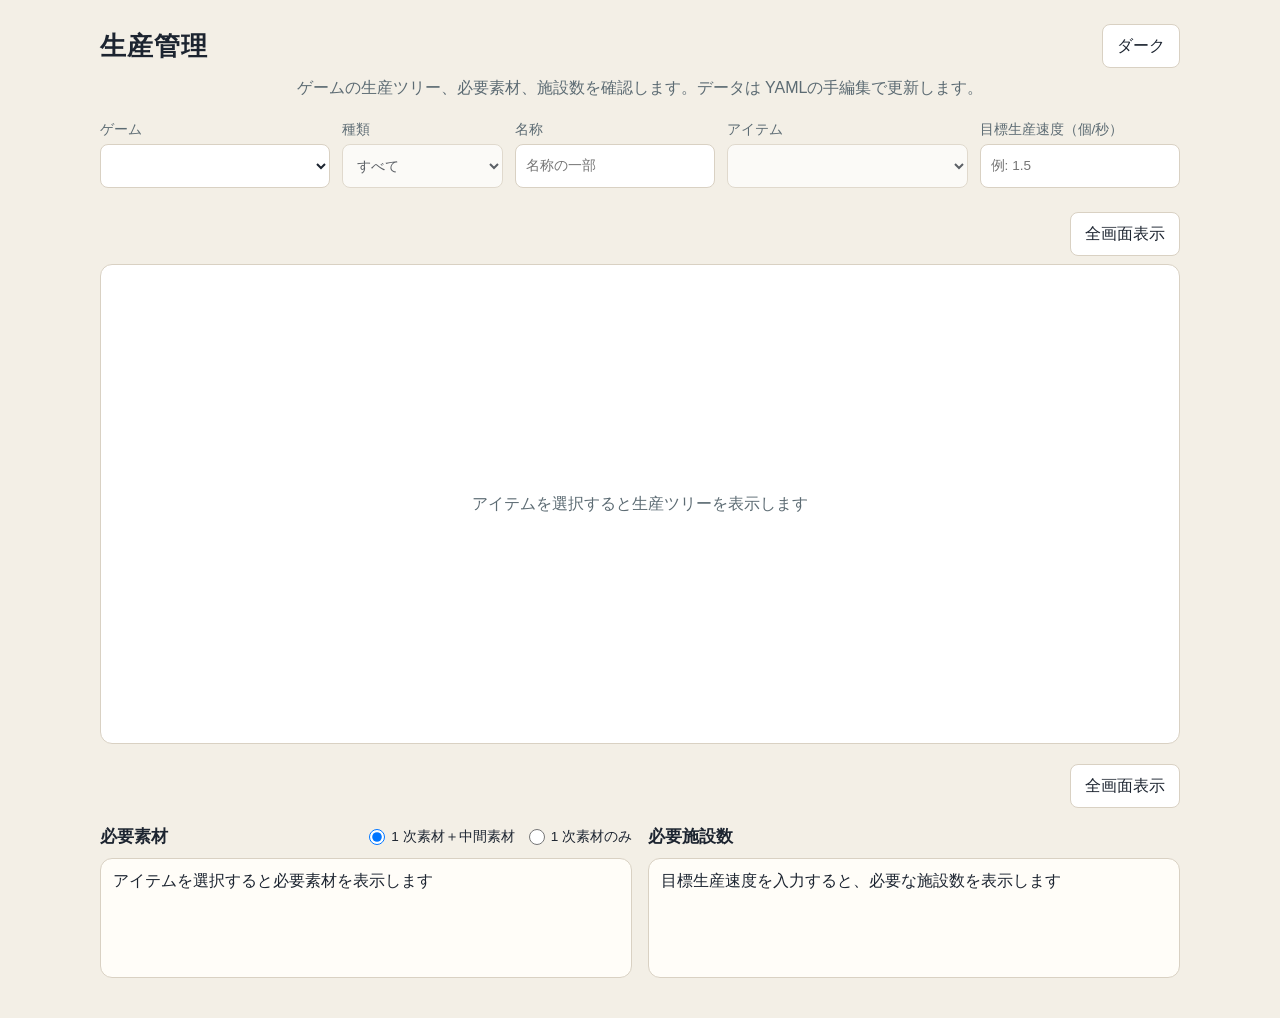
==== web/index.html @ 37fa9b29 "初回コミット" ====
<!DOCTYPE html>
<html lang="ja">
<head>
  <meta charset="UTF-8">
  <meta name="viewport" content="width=device-width, initial-scale=1">
  <title>生産管理</title>
  <script>
    (function () {
      var theme = "light";
      try {
        var saved = localStorage.getItem("gpm-theme");
        if (saved === "light" || saved === "dark") theme = saved;
        else if (window.matchMedia("(prefers-color-scheme: dark)").matches) theme = "dark";
      } catch (e) {
        if (window.matchMedia("(prefers-color-scheme: dark)").matches) theme = "dark";
      }
      document.documentElement.setAttribute("data-theme", theme);
    })();
  </script>
  <link rel="stylesheet" href="style.css">
</head>
<body>
  <header class="top">
    <div class="title-row">
      <h1>生産管理</h1>
      <button type="button" id="theme-toggle" class="theme-toggle" aria-pressed="false">ダーク</button>
    </div>
    <p class="lede">ゲームの生産ツリー、必要素材、施設数を確認します。データは YAMLの手編集で更新します。</p>
  </header>

  <section id="errors" class="errors" hidden></section>

  <section class="controls">
    <label>ゲーム
      <select id="game-select"></select>
    </label>
    <label>種類
      <select id="type-filter" disabled>
        <option value="">すべて</option>
      </select>
    </label>
    <label>名称
      <input id="name-filter" type="search" autocomplete="off" placeholder="名称の一部" disabled>
    </label>
    <label>アイテム
      <select id="item-select" disabled></select>
    </label>
    <label>目標生産速度（個/秒）
      <input id="rate-input" type="text" inputmode="decimal" autocomplete="off" placeholder="例: 1.5">
    </label>
  </section>
  <p id="filter-empty" class="warn" hidden>一致するアイテムがありません</p>
  <p id="rate-error" class="warn" hidden></p>
  <p id="empty-game" class="warn" hidden>表示可能なアイテムがありません</p>

  <div id="tree-panel">
    <div class="panel-toolbar">
      <p id="tree-notice" class="notice"></p>
      <button type="button" id="tree-fullscreen" class="fullscreen-toggle" aria-pressed="false" aria-controls="tree-panel">全画面表示</button>
    </div>
    <p id="tree-placeholder" class="placeholder">アイテムを選択すると生産ツリーを表示します</p>
    <div id="cy" hidden></div>
  </div>

  <section class="columns" id="lists-panel">
    <div class="lists-toolbar">
      <button type="button" id="lists-fullscreen" class="fullscreen-toggle" aria-pressed="false" aria-controls="lists-panel">全画面表示</button>
    </div>
    <div>
      <div class="section-head">
        <h2>必要素材</h2>
        <div class="summary-mode" role="radiogroup" aria-label="必要素材の表示">
          <label class="summary-mode-option">
            <input type="radio" name="summary-mode" value="all" checked>
            1 次素材＋中間素材
          </label>
          <label class="summary-mode-option">
            <input type="radio" name="summary-mode" value="primary">
            1 次素材のみ
          </label>
        </div>
      </div>
      <ul id="materials"></ul>
    </div>
    <div>
      <h2>必要施設数</h2>
      <ul id="facilities"></ul>
    </div>
  </section>

  <script src="vendor/cytoscape.min.js"></script>
  <script src="app.js"></script>
</body>
</html>
---- web/style.css ----
:root {
  color-scheme: light;
  --ink: #1c2430;
  --muted: #5c6b73;
  --paper: #f3efe6;
  --card: #fffdf8;
  --line: #d9d1c3;
  --teal: #0f5f5c;
  --teal-dark: #0b4543;
  --warn: #8a2e24;
  --warn-bg: #f8e8e4;
  --field: #ffffff;
  --root-bg: #e7f3f2;
  --node: #0f5f5c;
  --node-ink: #ffffff;
  --edge: #5c6b73;
  --edge-label: #1c2430;
  --node-card: #fffdf8;
  --node-leaf: #d7ebe4;
  --node-chip: #f3efe6;
}

:root[data-theme="dark"] {
  color-scheme: dark;
  --ink: #e7e2d6;
  --muted: #b3aa9c;
  --paper: #16181d;
  --card: #22262e;
  --line: #3c4450;
  --teal: #5ecfc8;
  --teal-dark: #9ee8e2;
  --warn: #f0b0a8;
  --warn-bg: #3a2420;
  --field: #1b1e24;
  --root-bg: #1c3331;
  --node: #1a6e6a;
  --node-ink: #f3fffe;
  --edge: #9aa6ad;
  --edge-label: #e7e2d6;
  --node-card: #22262e;
  --node-leaf: #1a3330;
  --node-chip: #2a3338;
}

* { box-sizing: border-box; }

body {
  margin: 0;
  font-family: "Segoe UI", "Yu Gothic UI", "Hiragino Sans", sans-serif;
  color: var(--ink);
  background: var(--paper);
  line-height: 1.5;
}

.top, .controls, .errors, .columns, .notice, .warn, .placeholder, #cy {
  width: min(1080px, calc(100% - 32px));
  margin-left: auto;
  margin-right: auto;
}

.top {
  display: flex;
  flex-direction: column;
  gap: 4px;
  padding: 24px 0 8px;
}

.title-row {
  display: flex;
  align-items: center;
  gap: 10px;
  width: 100%;
}

h1 {
  margin: 0;
  font-size: 1.6rem;
  letter-spacing: 0.04em;
}

h2 { font-size: 1.05rem; margin: 0 0 8px; }

.section-head {
  display: flex;
  flex-wrap: wrap;
  align-items: center;
  justify-content: space-between;
  gap: 8px 12px;
  margin-bottom: 8px;
}

.section-head h2 { margin: 0; }

.summary-mode {
  display: flex;
  flex-wrap: wrap;
  align-items: center;
  gap: 8px 14px;
}

.summary-mode-option {
  flex-direction: row;
  align-items: center;
  gap: 6px;
  margin: 0;
  color: var(--ink);
  font-size: 0.85rem;
  cursor: pointer;
}

.summary-mode-option input {
  width: 1rem;
  height: 1rem;
  min-height: 0;
  margin: 0;
  padding: 0;
}

.lede, .placeholder {
  margin: 4px 0 0;
  color: var(--muted);
  text-align: center;
}

.theme-toggle,
.fullscreen-toggle {
  min-height: 44px;
  padding: 8px 14px;
  border: 1px solid var(--line);
  border-radius: 8px;
  background: var(--field);
  color: var(--ink);
  font: inherit;
  cursor: pointer;
  white-space: nowrap;
}

.theme-toggle {
  margin-left: auto;
}

.fullscreen-toggle {
  flex: 0 0 auto;
}

.panel-toolbar,
.lists-toolbar {
  display: flex;
  align-items: center;
  justify-content: flex-end;
  gap: 12px;
}

.panel-toolbar {
  width: min(1080px, calc(100% - 32px));
  margin: 12px auto 0;
}

.panel-toolbar .notice {
  width: auto;
  flex: 1 1 auto;
  min-width: 0;
  margin: 0;
}

.lists-toolbar {
  grid-column: 1 / -1;
}

/* ブラウザ内最大化。通常時の幅・高さは上書きせず、このクラスが付いたときだけ広げる。 */
.is-fullscreen {
  position: fixed;
  inset: 0;
  width: 100vw;
  height: 100vh;
  z-index: 1000;
  margin: 0;
  background: var(--paper);
}

#tree-panel.is-fullscreen {
  display: flex;
  flex-direction: column;
  padding: 12px 16px 16px;
  overflow: hidden;
}

#tree-panel.is-fullscreen .panel-toolbar {
  width: 100%;
  margin: 0;
  flex: 0 0 auto;
}

#tree-panel.is-fullscreen #cy,
#tree-panel.is-fullscreen #tree-placeholder {
  width: 100%;
  height: auto;
  min-height: 0;
  flex: 1 1 auto;
  margin: 8px 0 0;
}

.columns.is-fullscreen {
  padding: 16px;
  overflow: auto;
  align-content: start;
}

.columns.is-fullscreen .lists-toolbar {
  position: sticky;
  top: 0;
  z-index: 1;
  background: var(--paper);
  padding-bottom: 8px;
}

.controls {
  display: grid;
  grid-template-columns: 1.15fr 0.8fr 1fr 1.2fr 1fr;
  gap: 12px;
  padding: 12px 0;
}

label {
  display: flex;
  flex-direction: column;
  gap: 4px;
  font-size: 0.85rem;
  color: var(--muted);
}

select, input {
  min-height: 44px;
  padding: 8px 10px;
  border: 1px solid var(--line);
  border-radius: 8px;
  background: var(--field);
  color: var(--ink);
  font: inherit;
}

#cy {
  height: 480px;
  margin-top: 8px;
  border: 1px solid var(--line);
  border-radius: 12px;
  background: var(--field);
  position: relative;
}

.node-card-layer {
  position: absolute;
  inset: 0;
  overflow: hidden;
  pointer-events: none;
  z-index: 10;
}

.node-card {
  position: absolute;
  left: 0;
  top: 0;
  box-sizing: border-box;
  display: flex;
  flex-direction: column;
  gap: 6px;
  padding: 8px 10px;
  border: 1px solid var(--line);
  border-radius: 10px;
  background: var(--node-card);
  color: var(--ink);
  transform-origin: top left;
  overflow: hidden;
}

.node-card.leaf {
  background: var(--node-leaf);
}

.node-card-head {
  display: flex;
  align-items: center;
  justify-content: space-between;
  gap: 8px;
  height: 22px;
}

.node-card-name {
  min-width: 0;
  font-size: 13px;
  font-weight: 650;
  line-height: 22px;
  overflow: hidden;
  text-overflow: ellipsis;
  white-space: nowrap;
}

.node-card-type {
  flex: 0 0 auto;
  max-width: 42%;
  color: var(--muted);
  font-size: 11px;
  line-height: 22px;
  text-align: right;
  overflow: hidden;
  text-overflow: ellipsis;
  white-space: nowrap;
}

.node-card-rate {
  height: 20px;
  font-size: 12px;
  line-height: 20px;
  text-align: left;
  overflow: hidden;
  text-overflow: ellipsis;
  white-space: nowrap;
}

.node-card-inputs {
  display: grid;
  grid-template-columns: 1fr 1fr;
  gap: 6px;
}

.node-card-input {
  box-sizing: border-box;
  height: 26px;
  padding: 0 6px;
  border: 1px solid var(--line);
  border-radius: 4px;
  background: var(--node-chip);
  font-size: 11px;
  line-height: 24px;
  overflow: hidden;
  text-overflow: ellipsis;
  white-space: nowrap;
}

/* .placeholder の margin 短縮指定が左右 auto を 0 に戻すため、グラフ領域と同じ箱で明示する */
#tree-placeholder {
  height: 480px;
  margin: 8px auto 0;
  padding: 16px;
  border: 1px solid var(--line);
  border-radius: 12px;
  background: var(--field);
  text-align: center;
}

#tree-placeholder:not([hidden]) {
  display: flex;
  align-items: center;
  justify-content: center;
}

.notice, .warn, .errors {
  margin-top: 12px;
}

.warn, .errors {
  color: var(--warn);
  background: var(--warn-bg);
  border-radius: 8px;
  padding: 10px 12px;
}

.errors p { margin: 4px 0; }

.columns {
  display: grid;
  grid-template-columns: 1fr 1fr;
  gap: 16px;
  padding: 20px 0 40px;
}

.columns ul {
  list-style: none;
  margin: 0;
  padding: 0;
  background: var(--card);
  border: 1px solid var(--line);
  border-radius: 12px;
  min-height: 120px;
}

.columns li {
  padding: 10px 12px;
  border-bottom: 1px solid var(--line);
}

.columns li.item-row {
  display: flex;
  align-items: center;
  gap: 8px;
}

.columns li.item-row > span {
  min-width: 0;
}

.item-icon {
  width: 28px;
  height: 28px;
  flex: 0 0 28px;
  object-fit: contain;
}

.columns li:last-child { border-bottom: 0; }

.columns li.root { background: var(--root-bg); font-weight: 650; }

@media (max-width: 800px) {
  .top { align-items: flex-start; }
  .controls, .columns { grid-template-columns: 1fr; }
  #cy, #tree-placeholder { height: 360px; }
}
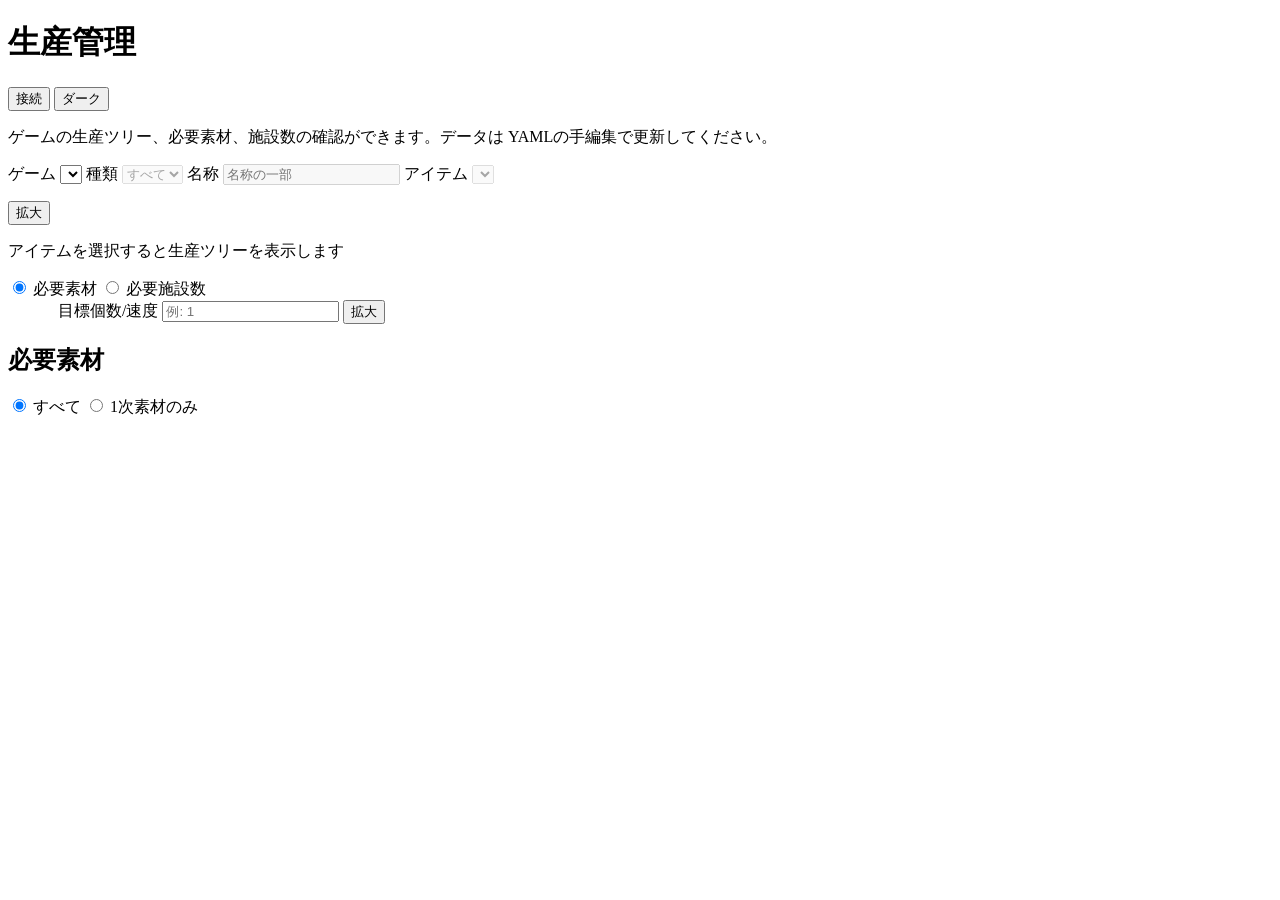
==== commit 6b8f96e1: "端末間の状態共有と算出・読込の修正 - 素材数と施設数の計算に、レシピ 1 回あたりの産出数を反映する   （例: 銅線は銅板 1 枚から 2 本できるので、銅線 3 本の銅板は 1.5 枚） - 目" ====
--- a/web/index.html
+++ b/web/index.html
@@ -3,9 +3,13 @@
 <head>
   <meta charset="UTF-8">
   <meta name="viewport" content="width=device-width, initial-scale=1">
+  <base href="/">
   <title>生産管理</title>
   <script>
     (function () {
+      var path = location.pathname.replace(/\/+$/, "") || "/";
+      document.documentElement.setAttribute("data-role", path === "/client" ? "client" : "host");
+      if (path === "/client") document.title = "生産管理（クライアント）";
       var theme = "light";
       try {
         var saved = localStorage.getItem("gpm-theme");
@@ -20,12 +24,16 @@
   <link rel="stylesheet" href="style.css">
 </head>
 <body>
+  <div class="page">
   <header class="top">
     <div class="title-row">
-      <h1>生産管理</h1>
-      <button type="button" id="theme-toggle" class="theme-toggle" aria-pressed="false">ダーク</button>
+      <h1 id="app-title">生産管理</h1>
+      <div class="title-actions">
+        <button type="button" id="qr-toggle" class="theme-toggle">接続</button>
+        <button type="button" id="theme-toggle" class="theme-toggle" aria-pressed="false">ダーク</button>
+      </div>
     </div>
-    <p class="lede">ゲームの生産ツリー、必要素材、施設数を確認します。データは YAMLの手編集で更新します。</p>
+    <p class="lede">ゲームの生産ツリー、必要素材、施設数の確認ができます。データは YAMLの手編集で更新してください。</p>
   </header>
 
   <section id="errors" class="errors" hidden></section>
@@ -45,18 +53,14 @@
     <label>アイテム
       <select id="item-select" disabled></select>
     </label>
-    <label>目標生産速度（個/秒）
-      <input id="rate-input" type="text" inputmode="decimal" autocomplete="off" placeholder="例: 1.5">
-    </label>
   </section>
   <p id="filter-empty" class="warn" hidden>一致するアイテムがありません</p>
-  <p id="rate-error" class="warn" hidden></p>
   <p id="empty-game" class="warn" hidden>表示可能なアイテムがありません</p>
 
   <div id="tree-panel">
     <div class="panel-toolbar">
       <p id="tree-notice" class="notice"></p>
-      <button type="button" id="tree-fullscreen" class="fullscreen-toggle" aria-pressed="false" aria-controls="tree-panel">全画面表示</button>
+      <button type="button" id="tree-fullscreen" class="fullscreen-toggle" aria-pressed="false" aria-controls="tree-panel">拡大</button>
     </div>
     <p id="tree-placeholder" class="placeholder">アイテムを選択すると生産ツリーを表示します</p>
     <div id="cy" hidden></div>
@@ -64,31 +68,55 @@
 
   <section class="columns" id="lists-panel">
     <div class="lists-toolbar">
-      <button type="button" id="lists-fullscreen" class="fullscreen-toggle" aria-pressed="false" aria-controls="lists-panel">全画面表示</button>
+      <div class="summary-mode" role="radiogroup" aria-label="表示する結果">
+        <label class="summary-mode-option">
+          <input type="radio" name="result-mode" value="materials" checked>
+          必要素材
+        </label>
+        <label class="summary-mode-option">
+          <input type="radio" name="result-mode" value="facilities">
+          必要施設数
+        </label>
+      </div>
+      <label class="toolbar-quantity" style="margin-left: 50px;">目標個数/速度
+        <input id="quantity-input" type="text" inputmode="decimal" autocomplete="off" placeholder="例: 1">
+      </label>
+      <button type="button" id="lists-fullscreen" class="fullscreen-toggle" aria-pressed="false" aria-controls="lists-panel">拡大</button>
     </div>
-    <div>
+    <p id="quantity-error" class="warn" hidden></p>
+    <div id="materials-panel">
       <div class="section-head">
         <h2>必要素材</h2>
         <div class="summary-mode" role="radiogroup" aria-label="必要素材の表示">
           <label class="summary-mode-option">
             <input type="radio" name="summary-mode" value="all" checked>
-            1 次素材＋中間素材
+            すべて
           </label>
           <label class="summary-mode-option">
             <input type="radio" name="summary-mode" value="primary">
-            1 次素材のみ
+            1次素材のみ
           </label>
         </div>
       </div>
       <ul id="materials"></ul>
     </div>
-    <div>
+    <div id="facilities-panel" hidden>
       <h2>必要施設数</h2>
       <ul id="facilities"></ul>
     </div>
   </section>
+  </div>
+
+  <dialog id="qr-dialog" aria-labelledby="qr-caption">
+    <p id="qr-caption" class="qr-caption">クライアント接続</p>
+    <div id="qr-code"></div>
+    <p id="qr-url"></p>
+    <p id="qr-note" class="warn" hidden>このPC以外からは開けません</p>
+    <button type="button" id="qr-close" class="theme-toggle">閉じる</button>
+  </dialog>
 
   <script src="vendor/cytoscape.min.js"></script>
+  <script src="vendor/qrcode.js"></script>
   <script src="app.js"></script>
 </body>
 </html>
--- a/web/style.css
+++ b/web/style.css
@@ -52,10 +52,18 @@
   line-height: 1.5;
 }
 
-.top, .controls, .errors, .columns, .notice, .warn, .placeholder, #cy {
+/* 画面内の項目は同じ列に揃える。広い画面でも 1080px を超えない。 */
+.page {
   width: min(1080px, calc(100% - 32px));
   margin-left: auto;
   margin-right: auto;
+}
+
+.top, .controls, .errors, .columns, .panel-toolbar, .notice, .warn, .hint, .placeholder, #cy {
+  width: 100%;
+  max-width: 1080px;
+  margin-left: 0;
+  margin-right: 0;
 }
 
 .top {
@@ -135,8 +143,58 @@
   white-space: nowrap;
 }
 
-.theme-toggle {
+.title-actions {
   margin-left: auto;
+  display: flex;
+  align-items: center;
+  gap: 8px;
+}
+
+html[data-role="client"] #tree-panel {
+  display: none;
+}
+
+#qr-dialog {
+  border: 1px solid var(--line);
+  border-radius: 12px;
+  background: var(--card);
+  color: var(--ink);
+  padding: 20px;
+  max-width: calc(100% - 32px);
+}
+
+#qr-dialog::backdrop {
+  background: rgba(0, 0, 0, 0.45);
+}
+
+.qr-caption {
+  margin: 0;
+  text-align: center;
+  font-weight: 600;
+}
+
+#qr-code {
+  display: flex;
+  justify-content: center;
+  width: fit-content;
+  margin: 12px auto;
+  padding: 8px;
+  background: #fff;
+}
+
+#qr-url {
+  margin: 0;
+  text-align: center;
+  word-break: break-all;
+}
+
+#qr-dialog .warn {
+  text-align: center;
+}
+
+#qr-dialog .theme-toggle {
+  display: block;
+  margin: 12px auto 0;
 }
 
 .fullscreen-toggle {
@@ -147,13 +205,28 @@
 .lists-toolbar {
   display: flex;
   align-items: center;
-  justify-content: flex-end;
+  justify-content: space-between;
   gap: 12px;
 }
 
+.toolbar-quantity {
+  flex-direction: row;
+  align-items: center;
+  gap: 8px;
+  margin: 0;
+  white-space: nowrap;
+}
+
+.toolbar-quantity input {
+  width: 8rem;
+}
+
+.lists-toolbar .fullscreen-toggle {
+  margin-left: auto;
+}
+
 .panel-toolbar {
-  width: min(1080px, calc(100% - 32px));
-  margin: 12px auto 0;
+  margin: 12px 0 0;
 }
 
 .panel-toolbar .notice {
@@ -165,35 +238,43 @@
 
 .lists-toolbar {
   grid-column: 1 / -1;
-}
-
-/* ブラウザ内最大化。通常時の幅・高さは上書きせず、このクラスが付いたときだけ広げる。 */
+  flex-wrap: wrap;
+  justify-content: flex-start;
+  gap: 12px 16px;
+}
+
+/* ブラウザ内最大化。覆う範囲は画面全体、中の項目の幅は通常時と同じ最大 1080px。 */
 .is-fullscreen {
   position: fixed;
   inset: 0;
-  width: 100vw;
-  height: 100vh;
   z-index: 1000;
-  margin: 0;
+  width: auto;
+  max-width: none;
+  height: auto;
+  margin: 0;
+  padding: 16px 0;
   background: var(--paper);
+  overflow: auto;
 }
 
 #tree-panel.is-fullscreen {
   display: flex;
   flex-direction: column;
-  padding: 12px 16px 16px;
+  align-items: center;
   overflow: hidden;
 }
 
 #tree-panel.is-fullscreen .panel-toolbar {
-  width: 100%;
+  width: min(1080px, calc(100% - 32px));
+  max-width: 1080px;
   margin: 0;
   flex: 0 0 auto;
 }
 
 #tree-panel.is-fullscreen #cy,
 #tree-panel.is-fullscreen #tree-placeholder {
-  width: 100%;
+  width: min(1080px, calc(100% - 32px));
+  max-width: 1080px;
   height: auto;
   min-height: 0;
   flex: 1 1 auto;
@@ -201,9 +282,15 @@
 }
 
 .columns.is-fullscreen {
-  padding: 16px;
+  display: grid;
+  justify-items: center;
+  align-content: start;
   overflow: auto;
-  align-content: start;
+}
+
+.columns.is-fullscreen > * {
+  width: min(1080px, calc(100% - 32px));
+  max-width: 1080px;
 }
 
 .columns.is-fullscreen .lists-toolbar {
@@ -216,7 +303,7 @@
 
 .controls {
   display: grid;
-  grid-template-columns: 1.15fr 0.8fr 1fr 1.2fr 1fr;
+  grid-template-columns: 1.15fr 0.8fr 1fr 1.2fr;
   gap: 12px;
   padding: 12px 0;
 }
@@ -354,8 +441,12 @@
   justify-content: center;
 }
 
-.notice, .warn, .errors {
+.notice, .warn, .errors, .hint {
   margin-top: 12px;
+}
+
+.hint {
+  color: var(--muted);
 }
 
 .warn, .errors {
@@ -369,9 +460,21 @@
 
 .columns {
   display: grid;
-  grid-template-columns: 1fr 1fr;
+  grid-template-columns: 1fr;
   gap: 16px;
   padding: 20px 0 40px;
+}
+
+.columns .hint,
+.columns .warn {
+  width: auto;
+  margin-left: 0;
+  margin-right: 0;
+}
+
+#materials-panel[hidden],
+#facilities-panel[hidden] {
+  display: none;
 }
 
 .columns ul {
@@ -397,6 +500,18 @@
 
 .columns li.item-row > span {
   min-width: 0;
+  flex: 1;
+}
+
+.stock-memo {
+  margin-left: auto;
+  width: 6.5rem;
+  flex: 0 0 auto;
+  text-align: right;
+}
+
+.columns li.item-row.is-over {
+  opacity: 0.55;
 }
 
 .item-icon {
@@ -410,6 +525,10 @@
 
 .columns li.root { background: var(--root-bg); font-weight: 650; }
 
+.columns.is-fullscreen {
+  padding: 16px 0;
+}
+
 @media (max-width: 800px) {
   .top { align-items: flex-start; }
   .controls, .columns { grid-template-columns: 1fr; }
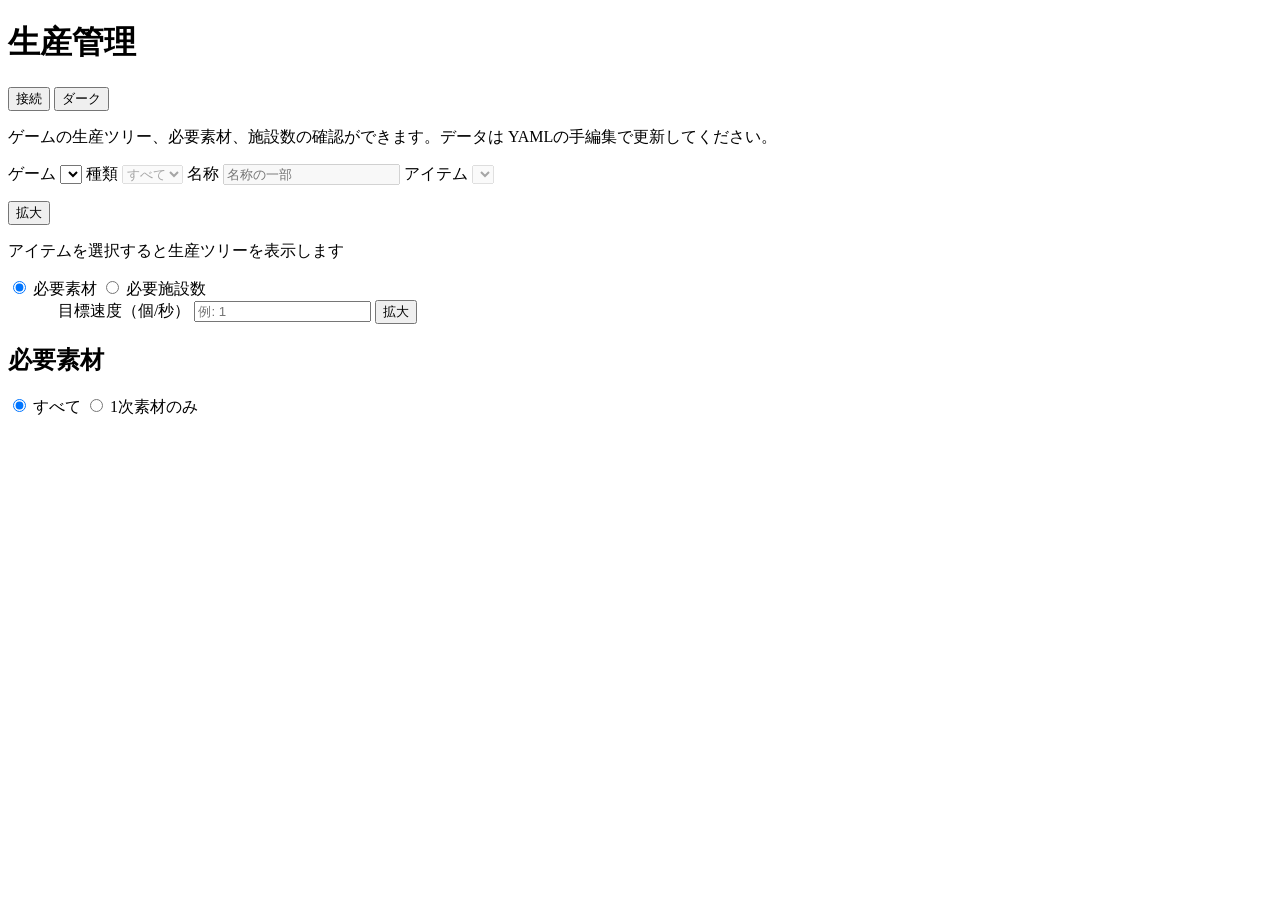
==== commit 9787accc: "README、コメント、画面の文言を現状に合わせる - README に現在個数のメモ、拡大表示、アイコン、データの直し方、ビルド手順を書く - 仕様書の用語（Node_Card、Data_Loade" ====
--- a/web/index.html
+++ b/web/index.html
@@ -78,7 +78,7 @@
           必要施設数
         </label>
       </div>
-      <label class="toolbar-quantity" style="margin-left: 50px;">目標個数/速度
+      <label class="toolbar-quantity" style="margin-left: 50px;">目標速度（個/秒）
         <input id="quantity-input" type="text" inputmode="decimal" autocomplete="off" placeholder="例: 1">
       </label>
       <button type="button" id="lists-fullscreen" class="fullscreen-toggle" aria-pressed="false" aria-controls="lists-panel">拡大</button>
